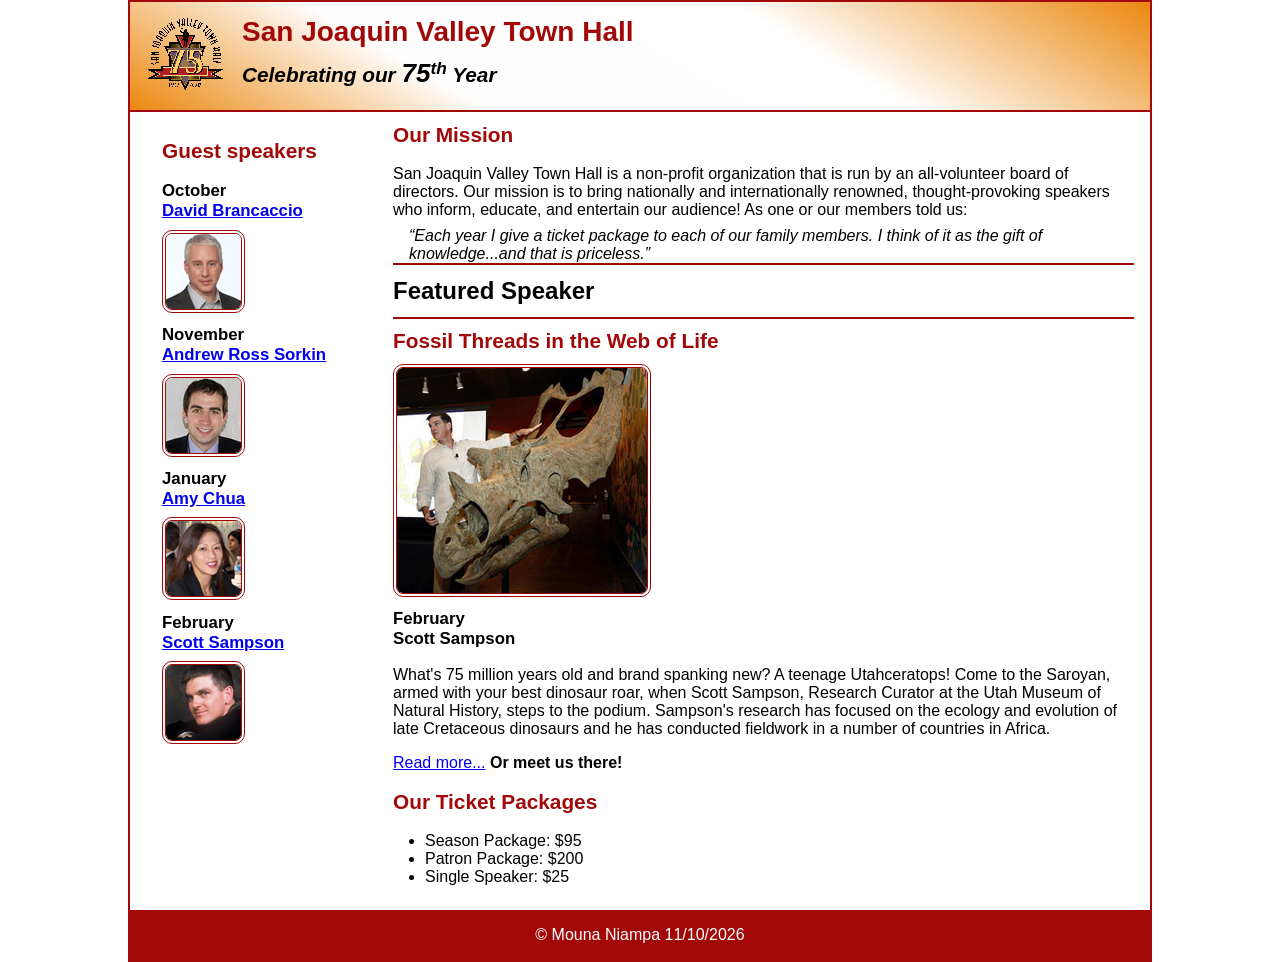
==== index.html @ cc63219c "first commit" ====
<!DOCTYPE html>
<html lang="en">

<head>
	<meta charset="utf-8">
	<title>San Joaquin Valley Town Hall</title>
	<meta name="viewport" content="width=device-width, initial-scale=1">
	<link rel="icon" href="images/favicon.ico">
	<link rel="stylesheet" href="styles/main.css">
</head>

<body>
	<header>
		<img src="images/town_hall_logo.gif" alt="Town Hall logo">
		<h2>San Joaquin Valley Town Hall</h2>
		<h3>Celebrating our <em class="large">75</em><sup>th</sup> Year</h3>
	</header>
	<main>
		
			<aside>
			<h2>Guest speakers</h2>
			<h3>October<br><a href="speakers/brancaccio.html">David Brancaccio</a></h3>
			<img src="images/brancaccio75.jpg" alt="David Brancaccio photo">
			<h3>November<br><a href="speakers/sorkin.html">Andrew Ross Sorkin</a></h3>
			<img src="images/sorkin75.jpg" alt="Andrew Ross Sorkin photo">
			<h3>January<br><a href="speakers/chua.html">Amy Chua</a></h3>
			<img src="images/chua75.jpg" alt="Amy Chua photo">
			<h3>February<br><a href="speakers/sampson.html">Scott Sampson</a></h3>
			<img src="images/sampson75.jpg" alt="Scott Sampson photo">
		</aside>


		<section>
			<h2>Our Mission</h2>
			<p>San Joaquin Valley Town Hall is a non-profit organization that is run by an 
				all-volunteer board of directors. Our mission is to bring nationally and 
				internationally renowned, thought-provoking speakers who inform, educate, 
				and entertain our audience! As one or our members told us:</p>
			<blockquote>&ldquo;Each year I give a ticket package to each of our family members. 
				I think of it as the gift of knowledge...and that is priceless.&rdquo;</blockquote>

			<h1>Featured Speaker</h1>
			<article class="featured">
				<h2>Fossil Threads in the Web of Life</h2>
				<img src="images/sampson_dinosaur.jpg" alt="Scott Sampson with dinosaur">
				<h3>February<br>
				Scott Sampson</h3>
				<p>What's 75 million years old and brand spanking new? A teenage Utahceratops! 
				Come to the Saroyan, armed with your best dinosaur roar, when Scott Sampson, Research 
				Curator at the Utah Museum of Natural History, steps to the podium. Sampson's research 
				has focused on the ecology and evolution of late Cretaceous dinosaurs and he has conducted 
				fieldwork in a number of countries in Africa.</p>
				<p><a href="speakers/sampson.html">Read more...</a>&nbsp;<b>Or meet us there!</b></p>
			</article>

			<h2>Our Ticket Packages</h2>
			<ul>
				<li>Season Package: $95</li>
				<li>Patron Package: $200</li>
				<li>Single Speaker: $25</li>
			</ul>
		</section>	
	</main>
	<footer>
		<p>&copy; Mouna Niampa 11/10/2026</p>
	</footer>
</body>
</html>
---- styles/main.css ----
/* custom property */
:root {
	--accent-color: #a20808;  /* could also be coded #800 */
	--gradient-color: #eb880f;
}

/* reset */
* {
	margin: 0;
	padding: 0;
	box-sizing: border-box;
}

/* default styles */
body {
	font-family: Arial, Helvetica, sans-serif;
	font-size: 100%;
	width: 80%;
	margin: auto;
	border: 2px solid var(--accent-color);
}
a:hover,
a:focus {
	font-style: italic;
	color: var(--accent-color);
}
h1, h2, h3, p, ul {
	padding: .5em 0;
}
h1 {
	font-size: 150%;
}
h2 {
	font-size: 130%;
	color: var(--accent-color);
}
h3 {
	font-size: 105%;
}
ul {
	margin-left: 2em;
}

/* the styles for the header */
header {
	border-bottom: 2px solid var(--accent-color);
	background-image: linear-gradient(
	    30deg, var(--gradient-color) 0%, rgba(255, 254, 254, 0.834) 30%, white 65%, var(--gradient-color) 100%);
	& h2 {
		font-size: 175%;
		padding: .5em 0 0 0;
	}
	& h3 {
		font-size: 130%;
		font-style: italic;
		padding-bottom: 1em;
	}
	& img {
		float: left;
		margin: .75em 1em;
	}
}

/* the styles for the main content */
main {
	padding: 0 1em 1em;
	display: flex;
	& h1 {
		border-top: 2px solid var(--accent-color);
		border-bottom: 2px solid var(--accent-color);
	}
	& blockquote {
		font-style: italic;
		padding-left: 1em;
	}
	& img {
		border: 4px double var(--accent-color);
		border-radius: 10px;
	}
}
main > aside {
	flex-basis: 25%;
	margin: 0;
	padding: 1em;
	
}

section {
	flex-basis: 75%;
	min-width: 0;
	margin: 0;
}


/* the styles for the footer */
footer {
	background-color: var(--accent-color);
	& p {
		text-align: center;
		color: white;
		padding: 1em 0;
	}
}

/* CSS class */
.large {
	font-size: 125%;
}
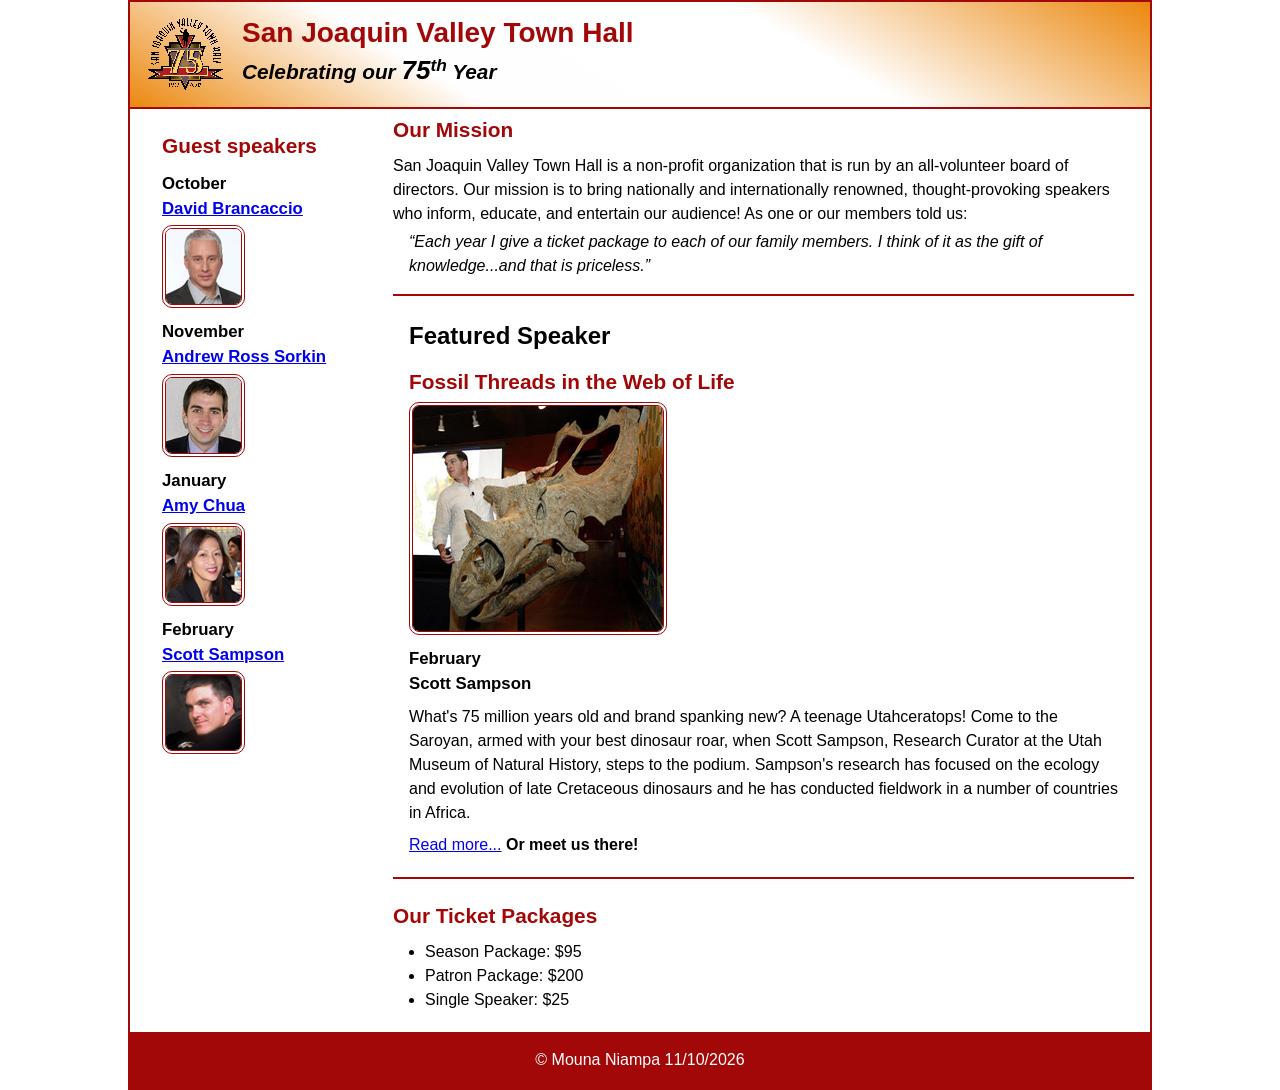
==== commit 621e6581: "commit" ====
--- a/index.html
+++ b/index.html
@@ -16,8 +16,7 @@
 		<h3>Celebrating our <em class="large">75</em><sup>th</sup> Year</h3>
 	</header>
 	<main>
-		
-			<aside>
+		<aside>
 			<h2>Guest speakers</h2>
 			<h3>October<br><a href="speakers/brancaccio.html">David Brancaccio</a></h3>
 			<img src="images/brancaccio75.jpg" alt="David Brancaccio photo">
@@ -39,8 +38,8 @@
 			<blockquote>&ldquo;Each year I give a ticket package to each of our family members. 
 				I think of it as the gift of knowledge...and that is priceless.&rdquo;</blockquote>
 
-			<h1>Featured Speaker</h1>
 			<article class="featured">
+				<h1>Featured Speaker</h1>
 				<h2>Fossil Threads in the Web of Life</h2>
 				<img src="images/sampson_dinosaur.jpg" alt="Scott Sampson with dinosaur">
 				<h3>February<br>
--- a/styles/main.css
+++ b/styles/main.css
@@ -14,10 +14,12 @@
 /* default styles */
 body {
 	font-family: Arial, Helvetica, sans-serif;
-	font-size: 100%;
+	font-size: cal(90% + .2vw);
 	width: 80%;
 	margin: auto;
+	line-height: 1.5;
 	border: 2px solid var(--accent-color);
+	
 }
 a:hover,
 a:focus {
@@ -25,7 +27,7 @@
 	color: var(--accent-color);
 }
 h1, h2, h3, p, ul {
-	padding: .5em 0;
+	padding: .25em 0;
 }
 h1 {
 	font-size: 150%;
@@ -44,6 +46,7 @@
 /* the styles for the header */
 header {
 	border-bottom: 2px solid var(--accent-color);
+	line-height: 1.2;
 	background-image: linear-gradient(
 	    30deg, var(--gradient-color) 0%, rgba(255, 254, 254, 0.834) 30%, white 65%, var(--gradient-color) 100%);
 	& h2 {
@@ -58,6 +61,8 @@
 	& img {
 		float: left;
 		margin: .75em 1em;
+		min-width: 40px;
+		max-width: 80px;
 	}
 }
 
@@ -65,10 +70,6 @@
 main {
 	padding: 0 1em 1em;
 	display: flex;
-	& h1 {
-		border-top: 2px solid var(--accent-color);
-		border-bottom: 2px solid var(--accent-color);
-	}
 	& blockquote {
 		font-style: italic;
 		padding-left: 1em;
@@ -82,9 +83,20 @@
 	flex-basis: 25%;
 	margin: 0;
 	padding: 1em;
-	
 }
 
+.featured {
+	padding: 1em;
+	margin: 1em 0;
+	border-top: 2px solid var(--accent-color);
+	border-bottom: 2px solid var(--accent-color);
+	
+	&img{
+		float: left;
+		min-width: 100px;
+		max-width: 250px;
+	}
+}
 section {
 	flex-basis: 75%;
 	min-width: 0;
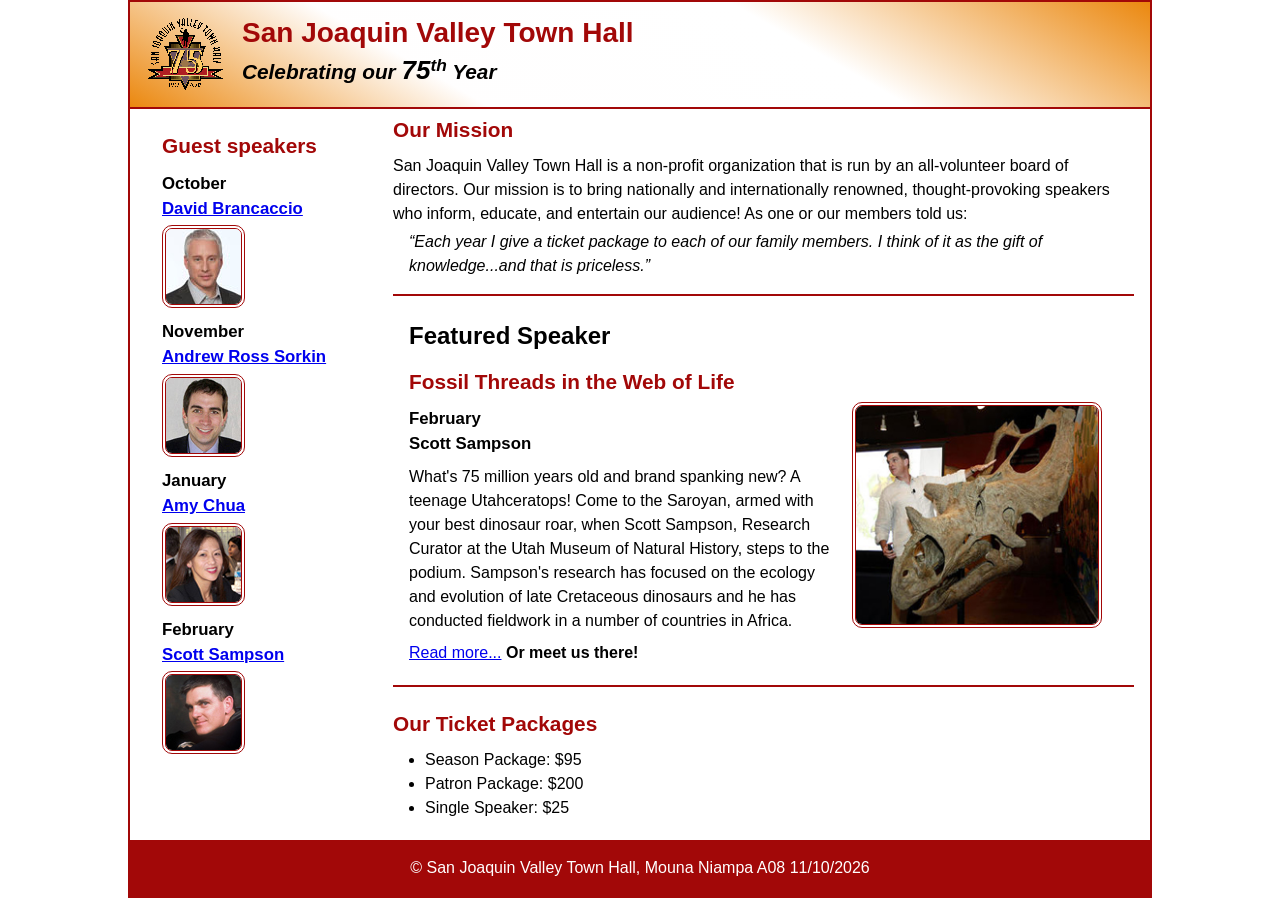
==== commit b89f9a0d: "commit" ====
--- a/index.html
+++ b/index.html
@@ -61,7 +61,7 @@
 		</section>	
 	</main>
 	<footer>
-		<p>&copy; Mouna Niampa 11/10/2026</p>
+		<p>&copy; San Joaquin Valley Town Hall, Mouna Niampa A08 11/10/2026</p>
 	</footer>
 </body>
 </html>
--- a/styles/main.css
+++ b/styles/main.css
@@ -69,6 +69,7 @@
 /* the styles for the main content */
 main {
 	padding: 0 1em 1em;
+	clear: left;
 	display: flex;
 	& blockquote {
 		font-style: italic;
@@ -79,7 +80,7 @@
 		border-radius: 10px;
 	}
 }
-main > aside {
+aside {
 	flex-basis: 25%;
 	margin: 0;
 	padding: 1em;
@@ -90,9 +91,8 @@
 	margin: 1em 0;
 	border-top: 2px solid var(--accent-color);
 	border-bottom: 2px solid var(--accent-color);
-	
-	&img{
-		float: left;
+	& img{
+		float: right;
 		min-width: 100px;
 		max-width: 250px;
 	}
@@ -101,6 +101,11 @@
 	flex-basis: 75%;
 	min-width: 0;
 	margin: 0;
+	& img {
+		width: clamp(100px, 50%, 250px);
+		float: right;
+		margin: 0 1em .25em;
+	}
 }
 
 
